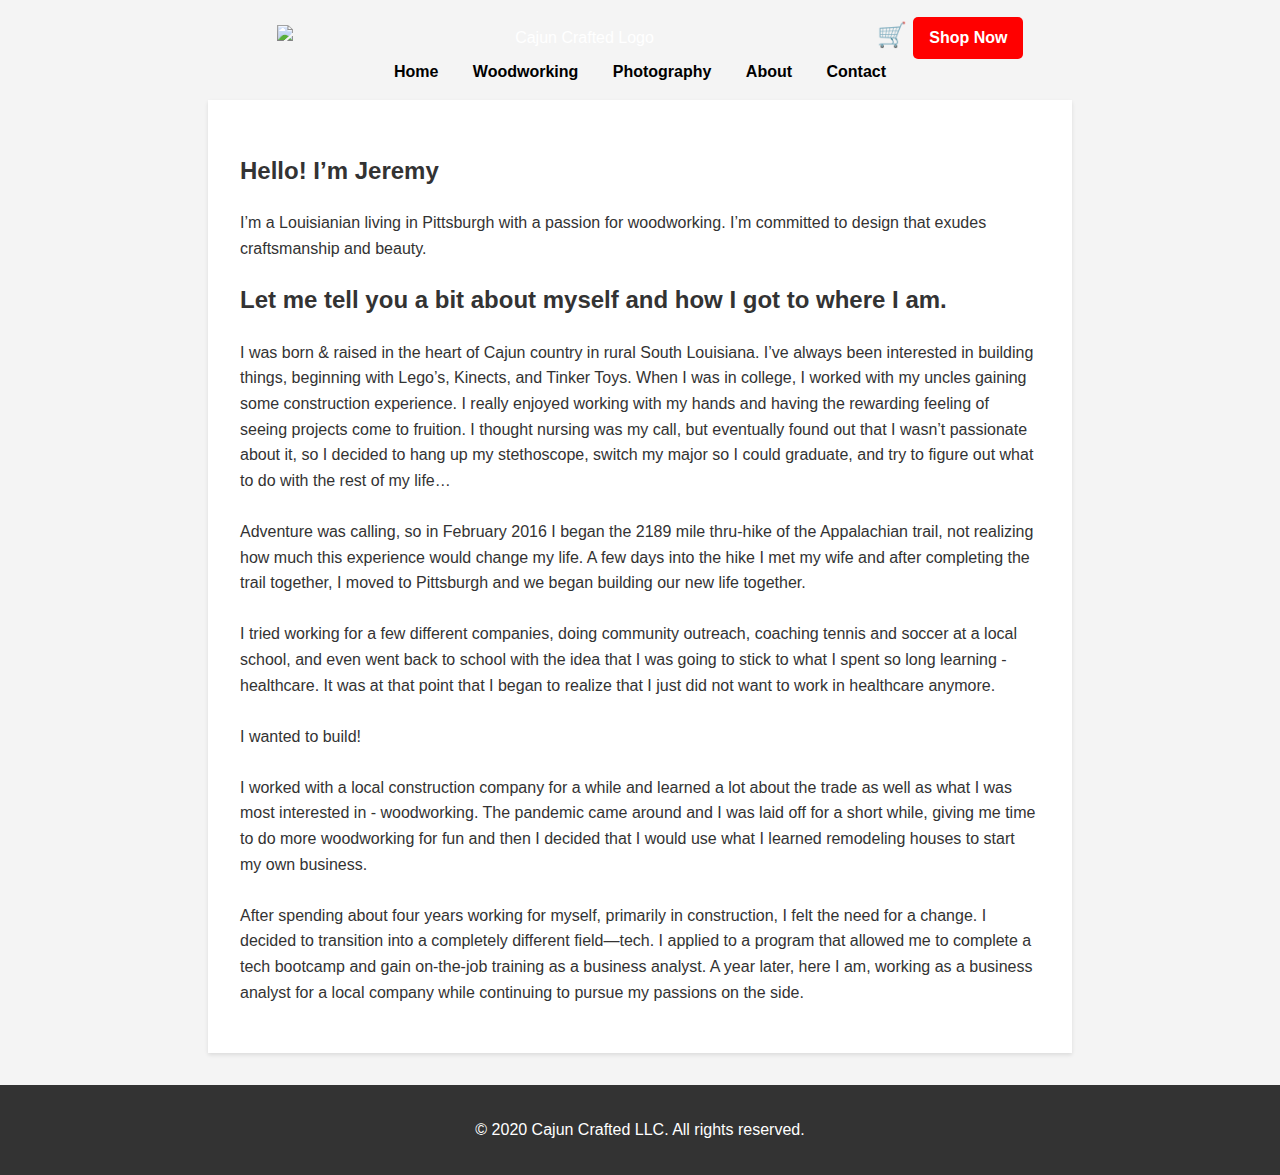
==== about.html @ 8c035fad "Add files via upload" ====
<!DOCTYPE html>
<html lang="en">
<head>
    <meta charset="UTF-8">
    <meta name="viewport" content="width=device-width, initial-scale=1.0">
    <meta name="description" content="Learn more about us on our About page.">
    <title>Who is Cajun Crafted?</title>
    <style>
        body {
            font-family: Arial, sans-serif;
            line-height: 1.6;
            margin: 0;
            padding: 0;
            background-color: #f4f4f4;
            color: #333;
        }
        header {
        background: #f4f4f4;
        color: #fff;
        padding: 1rem 0;
        text-align: center;
        }

        .header-container {
            display: flex;
            align-items: center;
            justify-content: center;
            padding-left: 20px; /* Add some padding from the edge */
        }

        .logo {
            width: 600px; /* Adjust size as needed */
            height: auto;
        }

        nav a {
            font-weight: bold; /* Makes the navigation links bold */
            color: #000000; /* Ensures the links use the current text color */            
            text-decoration: none; /* Optional: Removes underline from links */
            margin: 0 15px; /* Adds horizontal spacing between links */
        }

        nav a:hover {
            color: #0078d7; /* Optional: Change color on hover */
        }
        .shop-now-button {
        background-color: #ff0000; /* Red background */
        color: #ffffff; /* White text */
        padding: 0.5rem 1rem; /* Add padding for the button */
        text-decoration: none; /* Remove underline */
        border-radius: 5px; /* Rounded corners */
        font-weight: bold; /* Bold text */
        font-size: 1rem; /* Adjust font size */
        display: inline-block; /* Ensure it behaves like a button */
        text-align: center; /* Center the text */
        }

        .shop-now-button:hover {
            background-color: #cc0000; /* Darker red on hover */
        }

        .cart-icon {
            font-size: 1.5rem; /* Adjust size of the cart icon */
            text-decoration: none; /* Removes underline */
            color: #333; /* Adjust color */
        }

        .cart-icon:hover {
            color: #0078d7; /* Optional: Change color on hover */
        }

        main {
            padding: 2rem;
            max-width: 800px;
            margin: 0 auto;
            background: #fff;
            box-shadow: 0 2px 4px rgba(0, 0, 0, 0.1);
        }
        footer {
            text-align: center;
            padding: 1rem 0;
            background: #333;
            color: #fff;
            margin-top: 2rem;
        }
    </style>
</head>
<body>
    <header>
        <div class="header-container">
            <img src="Cajun-Crafted-Full-Logo.png" alt="Cajun Crafted Logo" class="logo">
            <div class="header-actions">
                <a href="cart.html" class="cart-icon">
                    🛒 <!-- Unicode for a shopping cart icon -->
                </a>
                <a href="shop.html" class="shop-now-button">Shop Now</a>
            </div>
        </div>
        <nav>
            <a href="home.html">Home</a>
            <a href="woodworks.html">Woodworking</a>
            <a href="photos.html">Photography</a>
            <a href="about.html">About</a>
            <a href="contact.html">Contact</a>
        </nav>
    </header>
    <main>
        <h2>Hello! I’m Jeremy</h2>
        <p>I’m a Louisianian living in Pittsburgh with a passion for woodworking. I’m committed to design that exudes craftsmanship and beauty.</p>
        <h2>Let me tell you a bit about myself and how I got to where I am.</h2>
        <p>I was born & raised in the heart of Cajun country in rural South Louisiana. I’ve always been interested in building things, beginning with Lego’s, Kinects, and Tinker Toys. When I was in college, I worked with my uncles gaining some construction experience. I really enjoyed working with my hands and having the rewarding feeling of seeing projects come to fruition. I thought nursing was my call, but eventually found out that I wasn’t passionate about it, so I decided to hang up my stethoscope, switch my major so I could graduate, and try to figure out what to do with the rest of my life…<br>
        <br>
        Adventure was calling, so in February 2016 I began the 2189 mile thru-hike of the Appalachian trail, not realizing how much this experience would change my life. A few days into the hike I met my wife and after completing the trail together, I moved to Pittsburgh and we began building our new life together.<br>
        <br>
        I tried working for a few different companies, doing community outreach, coaching tennis and soccer at a local school, and even went back to school with the idea that I was going to stick to what I spent so long learning - healthcare. It was at that point that I began to realize that I just did not want to work in healthcare anymore.<br>
        <br>
        I wanted to build!<br>
        <br>
        I worked with a local construction company for a while and learned a lot about the trade as well as what I was most interested in - woodworking. The pandemic came around and I was laid off for a short while, giving me time to do more woodworking for fun and then I decided that I would use what I learned remodeling houses to start my own business.<br>
        <br>
        After spending about four years working for myself, primarily in construction, I felt the need for a change. I decided to transition into a completely different field—tech. I applied to a program that allowed me to complete a tech bootcamp and gain on-the-job training as a business analyst. A year later, here I am, working as a business analyst for a local company while continuing to pursue my passions on the side.</p>
    </main>
    <footer>
        <p>&copy; 2020 Cajun Crafted LLC. All rights reserved.</p>
    </footer>
</body>
</html>
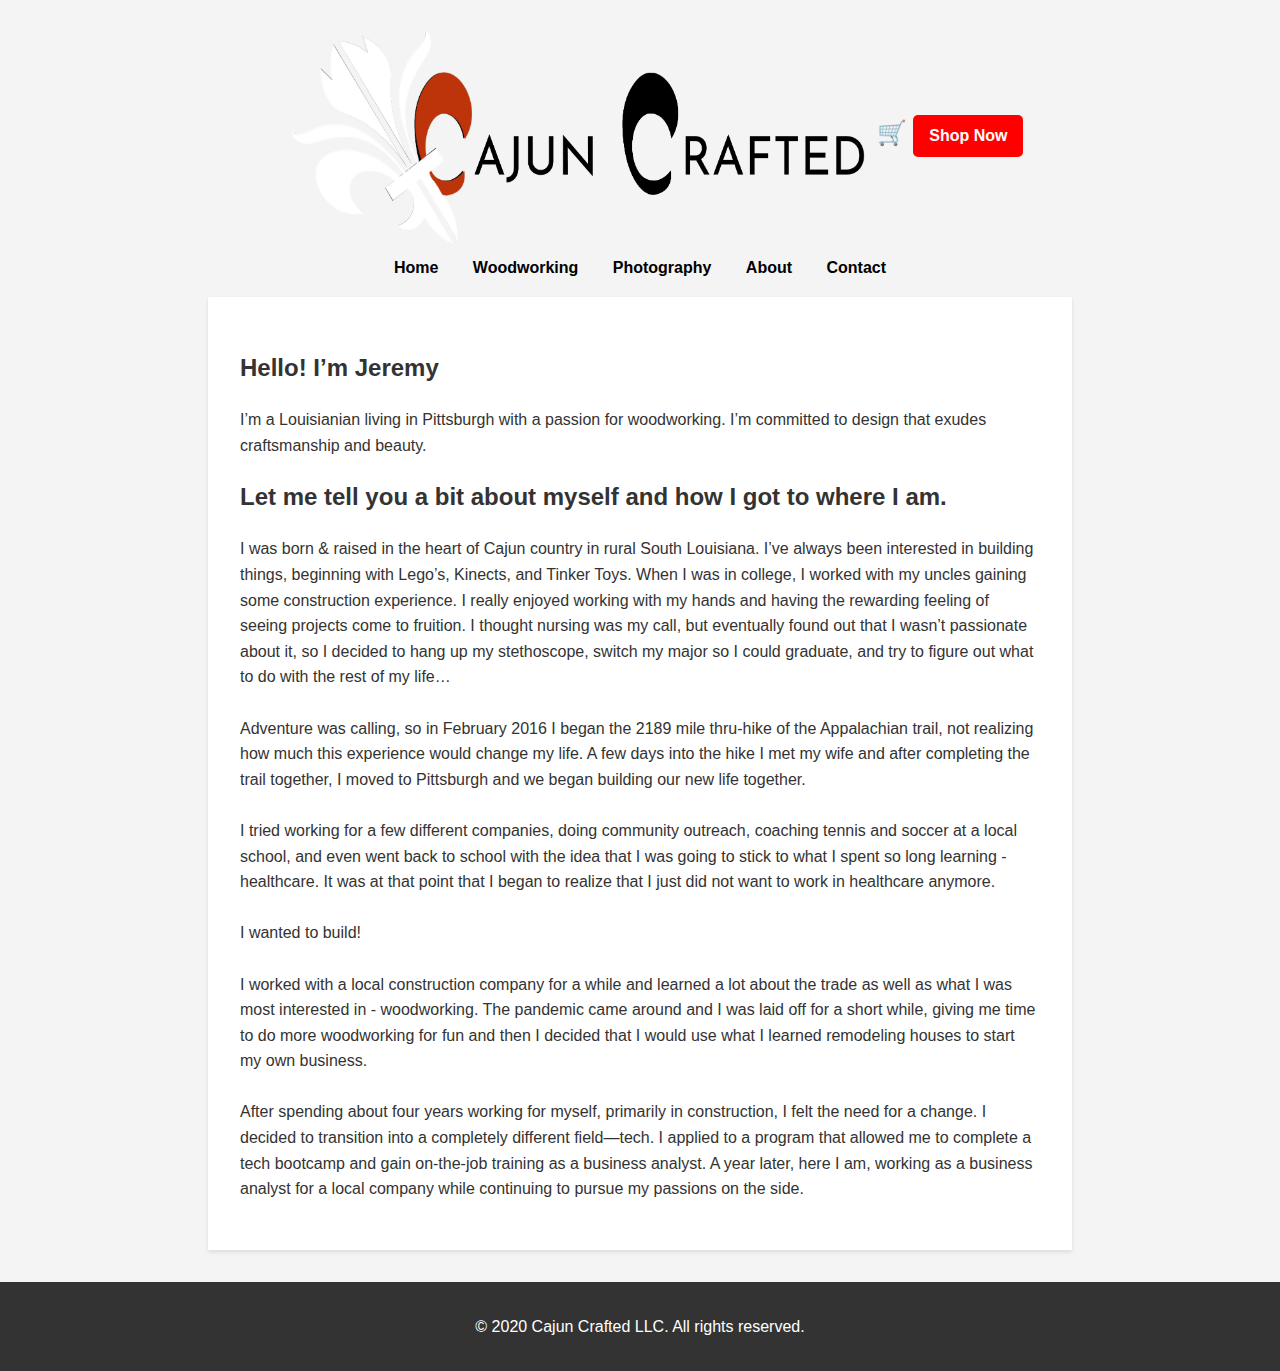
==== commit 11677959: "Update about.html" ====
--- a/about.html
+++ b/about.html
@@ -5,85 +5,7 @@
     <meta name="viewport" content="width=device-width, initial-scale=1.0">
     <meta name="description" content="Learn more about us on our About page.">
     <title>Who is Cajun Crafted?</title>
-    <style>
-        body {
-            font-family: Arial, sans-serif;
-            line-height: 1.6;
-            margin: 0;
-            padding: 0;
-            background-color: #f4f4f4;
-            color: #333;
-        }
-        header {
-        background: #f4f4f4;
-        color: #fff;
-        padding: 1rem 0;
-        text-align: center;
-        }
-
-        .header-container {
-            display: flex;
-            align-items: center;
-            justify-content: center;
-            padding-left: 20px; /* Add some padding from the edge */
-        }
-
-        .logo {
-            width: 600px; /* Adjust size as needed */
-            height: auto;
-        }
-
-        nav a {
-            font-weight: bold; /* Makes the navigation links bold */
-            color: #000000; /* Ensures the links use the current text color */            
-            text-decoration: none; /* Optional: Removes underline from links */
-            margin: 0 15px; /* Adds horizontal spacing between links */
-        }
-
-        nav a:hover {
-            color: #0078d7; /* Optional: Change color on hover */
-        }
-        .shop-now-button {
-        background-color: #ff0000; /* Red background */
-        color: #ffffff; /* White text */
-        padding: 0.5rem 1rem; /* Add padding for the button */
-        text-decoration: none; /* Remove underline */
-        border-radius: 5px; /* Rounded corners */
-        font-weight: bold; /* Bold text */
-        font-size: 1rem; /* Adjust font size */
-        display: inline-block; /* Ensure it behaves like a button */
-        text-align: center; /* Center the text */
-        }
-
-        .shop-now-button:hover {
-            background-color: #cc0000; /* Darker red on hover */
-        }
-
-        .cart-icon {
-            font-size: 1.5rem; /* Adjust size of the cart icon */
-            text-decoration: none; /* Removes underline */
-            color: #333; /* Adjust color */
-        }
-
-        .cart-icon:hover {
-            color: #0078d7; /* Optional: Change color on hover */
-        }
-
-        main {
-            padding: 2rem;
-            max-width: 800px;
-            margin: 0 auto;
-            background: #fff;
-            box-shadow: 0 2px 4px rgba(0, 0, 0, 0.1);
-        }
-        footer {
-            text-align: center;
-            padding: 1rem 0;
-            background: #333;
-            color: #fff;
-            margin-top: 2rem;
-        }
-    </style>
+    <link rel="stylesheet" href="styles.css">
 </head>
 <body>
     <header>
@@ -124,4 +46,4 @@
         <p>&copy; 2020 Cajun Crafted LLC. All rights reserved.</p>
     </footer>
 </body>
-</html>+</html>
--- a/styles.css
+++ b/styles.css
@@ -0,0 +1,222 @@
+body {
+font-family: Arial, sans-serif;
+line-height: 1.6;
+margin: 0;
+padding: 0;
+background-color: #f4f4f4;
+color: #333;
+}
+header {
+background: #f4f4f4;
+color: #fff;
+padding: 1rem 0;
+text-align: center;
+}
+
+.header-container {
+    display: flex;
+    align-items: center;
+    justify-content: center;
+    padding-left: 20px; /* Add some padding from the edge */
+}
+
+.logo {
+    width: 600px; /* Adjust size as needed */
+    height: auto;
+}
+
+nav a {
+    font-weight: bold; /* Makes the navigation links bold */
+    color: #000000; /* Ensures the links use the current text color */            
+    text-decoration: none; /* Optional: Removes underline from links */
+    margin: 0 15px; /* Adds horizontal spacing between links */
+}
+
+nav a:hover {
+    color: #0078d7; /* Optional: Change color on hover */
+}
+.shop-now-button {
+background-color: #ff0000; /* Red background */
+color: #ffffff; /* White text */
+padding: 0.5rem 1rem; /* Add padding for the button */
+text-decoration: none; /* Remove underline */
+border-radius: 5px; /* Rounded corners */
+font-weight: bold; /* Bold text */
+font-size: 1rem; /* Adjust font size */
+display: inline-block; /* Ensure it behaves like a button */
+text-align: center; /* Center the text */
+}
+
+.shop-now-button:hover {
+    background-color: #cc0000; /* Darker red on hover */
+}
+
+.cart-icon {
+    font-size: 1.5rem; /* Adjust size of the cart icon */
+    text-decoration: none; /* Removes underline */
+    color: #333; /* Adjust color */
+}
+
+.cart-icon:hover {
+    color: #0078d7; /* Optional: Change color on hover */
+}
+
+.taskbar {
+    width: 300px;
+    background-color: #f4f4f4;
+    border-left: 1px solid #ccc;
+    padding: 20px;
+    position: fixed;
+    right: 0;
+    top: 0;
+    bottom: 0;
+    overflow-y: auto;
+}
+
+.taskbar h2 {
+    margin-top: 0;
+}
+
+.cart-item {
+    display: flex;
+    justify-content: space-between;
+    align-items: center;
+    margin-bottom: 10px;
+}
+
+.cart-item button {
+    margin: 0 5px;
+}
+
+.cart-item span {
+    margin: 0 10px;
+}
+
+.cart-total {
+    font-weight: bold;
+    margin-top: 20px;
+}
+
+button {
+background-color: #007BFF; /* Blue background */
+color: white; /* White text */
+border: none; /* Remove border */
+border-radius: 5px; /* Rounded corners */
+padding: 5px 10px; /* Add padding */
+cursor: pointer; /* Pointer cursor on hover */
+font-size: 14px; /* Adjust font size */
+transition: background-color 0.3s ease; /* Smooth hover effect */
+}
+
+button:hover {
+    background-color: #0056b3; /* Darker blue on hover */
+}
+
+button:active {
+    background-color: #003f7f; /* Even darker blue when clicked */
+}
+
+button:disabled {
+    background-color: #cccccc; /* Gray background for disabled buttons */
+    cursor: not-allowed; /* Not-allowed cursor for disabled buttons */
+}
+
+.trash-icon {
+color: #ff4d4d; /* Red color for the trash icon */
+font-size: 18px; /* Slightly larger size */
+cursor: pointer; /* Pointer cursor on hover */
+margin-left: 10px; /* Add spacing from other elements */
+transition: transform 0.2s ease, color 0.2s ease; /* Smooth hover effect */
+}
+
+.trash-icon:hover {
+    color: #cc0000; /* Darker red on hover */
+    transform: scale(1.2); /* Slightly enlarge the icon on hover */
+}
+
+.trash-icon:active {
+    transform: scale(1); /* Reset scale when clicked */
+}
+
+
+.gallery {
+    display: grid;
+    grid-template-columns: repeat(4, 1fr); /* 4 columns */
+    gap: 10px; /* Space between images */
+    padding: 20px; /* Add padding around the gallery */
+}
+
+.gallery img {
+    width: 100%; /* Make images responsive */
+    height: auto; /* Maintain aspect ratio */
+    border-radius: 5px; /* Optional: Add rounded corners */
+    box-shadow: 0 4px 6px rgba(0, 0, 0, 0.1); /* Optional: Add a shadow */
+}
+
+@media (max-width: 768px) {
+    .gallery {
+        grid-template-columns: repeat(2, 1fr); /* 2 columns for smaller screens */
+    }
+}
+
+@media (max-width: 480px) {
+    .gallery {
+        grid-template-columns: 1fr; /* 1 column for very small screens */
+    }
+}
+
+/* Popup container (hidden by default) */
+.popup {
+    display: none; /* Hidden by default */
+    position: fixed;
+    z-index: 1000;
+    left: 0;
+    top: 0;
+    width: 100%;
+    height: 100%;
+    overflow: auto;
+    background-color: rgba(0, 0, 0, 0.8); /* Black background with opacity */
+}
+
+/* Popup content (the image) */
+.popup-content {
+    margin: auto;
+    display: block;
+    max-width: 90%; /* Resize to fit the screen */
+    max-height: 90%; /* Resize to fit the screen */
+    border-radius: 10px;
+    box-shadow: 0 4px 8px rgba(0, 0, 0, 0.2);
+}
+
+/* Close button */
+.close {
+    position: absolute;
+    top: 20px;
+    right: 35px;
+    color: #fff;
+    font-size: 40px;
+    font-weight: bold;
+    cursor: pointer;
+}
+
+.close:hover,
+.close:focus {
+    color: #ccc;
+    text-decoration: none;
+    cursor: pointer;
+}
+
+main {
+    padding: 2rem;
+    max-width: 800px;
+    margin: 0 auto;
+    background: #fff;
+    box-shadow: 0 2px 4px rgba(0, 0, 0, 0.1);
+}
+footer {
+    text-align: center;
+    padding: 1rem 0;
+    background: #333;
+    color: #fff;
+    margin-top: 2rem;
+}
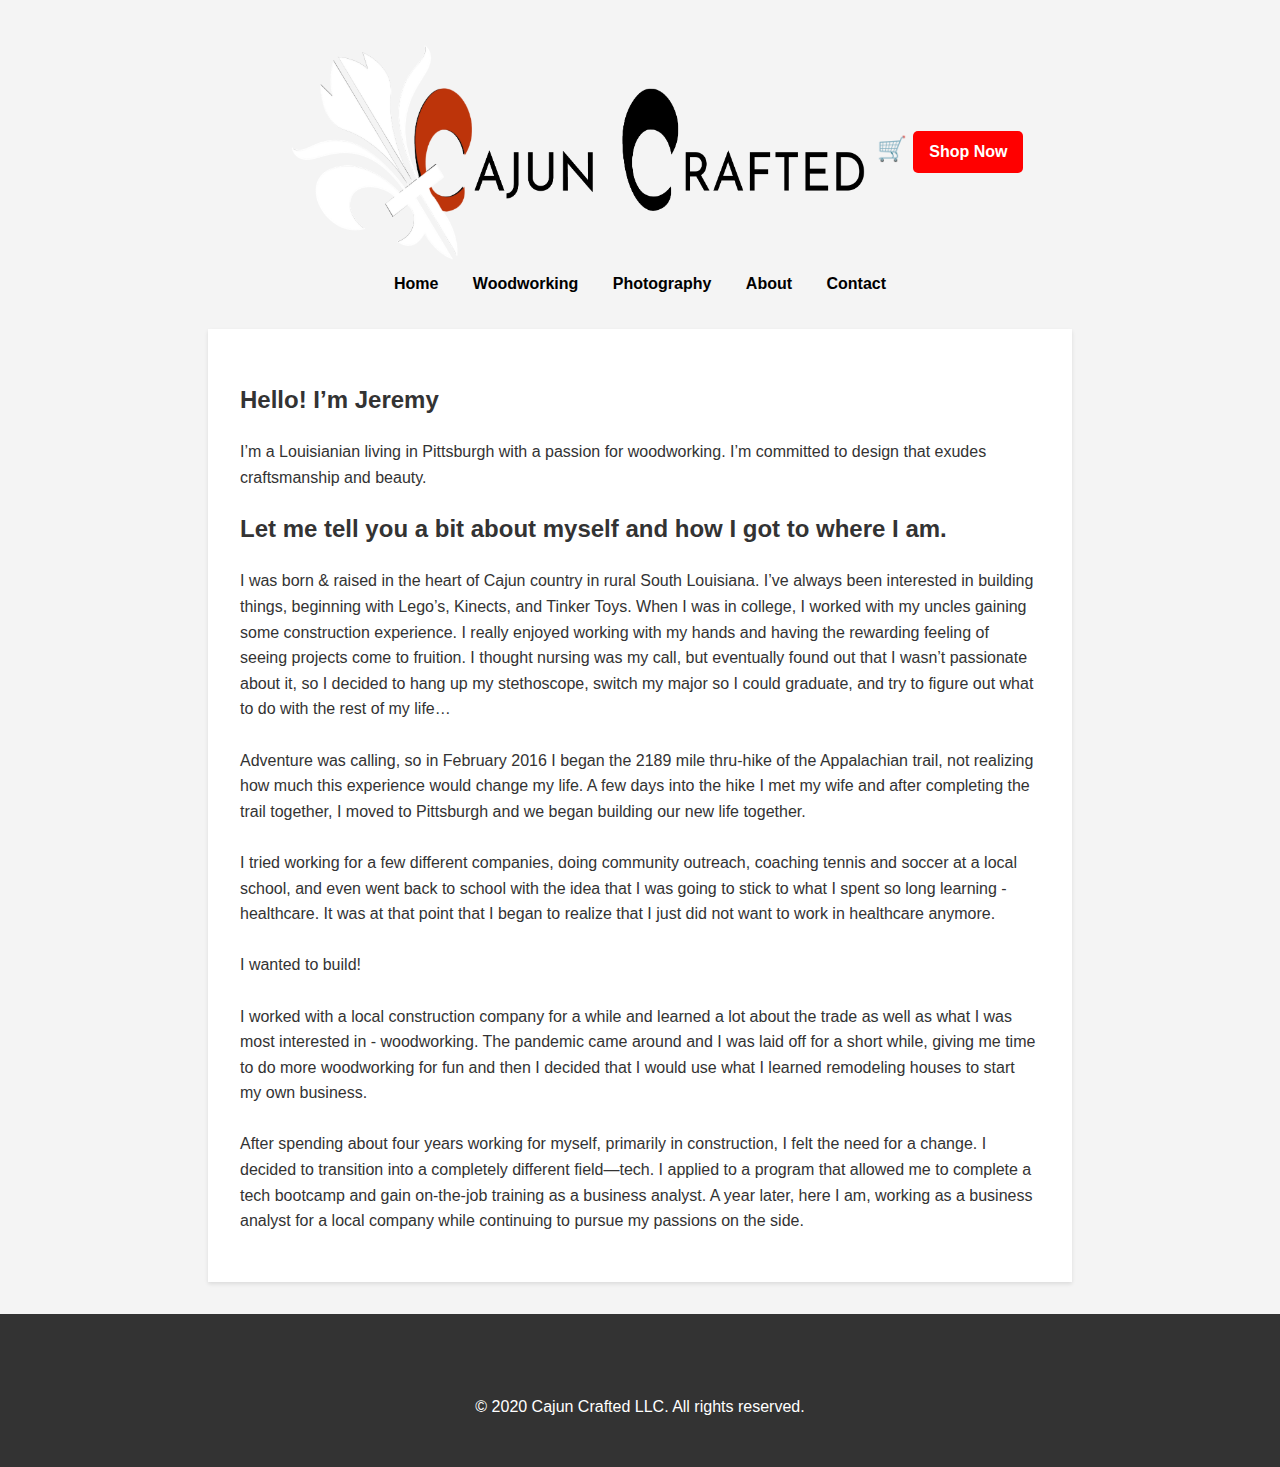
==== commit 4a2dd64b: "Update about.html" ====
--- a/about.html
+++ b/about.html
@@ -9,22 +9,14 @@
 </head>
 <body>
     <header>
-        <div class="header-container">
-            <img src="Cajun-Crafted-Full-Logo.png" alt="Cajun Crafted Logo" class="logo">
-            <div class="header-actions">
-                <a href="cart.html" class="cart-icon">
-                    🛒 <!-- Unicode for a shopping cart icon -->
-                </a>
-                <a href="shop.html" class="shop-now-button">Shop Now</a>
-            </div>
-        </div>
-        <nav>
-            <a href="home.html">Home</a>
-            <a href="woodworks.html">Woodworking</a>
-            <a href="photos.html">Photography</a>
-            <a href="about.html">About</a>
-            <a href="contact.html">Contact</a>
-        </nav>
+        <div id="header-container"></div>
+        <script>
+            fetch("header.html")
+                .then(response => response.text())
+                .then(data => {
+                    document.getElementById("header-container").innerHTML = data;
+                });
+        </script>
     </header>
     <main>
         <h2>Hello! I’m Jeremy</h2>
@@ -43,7 +35,14 @@
         After spending about four years working for myself, primarily in construction, I felt the need for a change. I decided to transition into a completely different field—tech. I applied to a program that allowed me to complete a tech bootcamp and gain on-the-job training as a business analyst. A year later, here I am, working as a business analyst for a local company while continuing to pursue my passions on the side.</p>
     </main>
     <footer>
-        <p>&copy; 2020 Cajun Crafted LLC. All rights reserved.</p>
+        <div id="footer-container"></div>
+        <script>
+            fetch("footer.html")
+                .then(response => response.text())
+                .then(data => {
+                    document.getElementById("footer-container").innerHTML = data;
+                });
+        </script>
     </footer>
 </body>
 </html>
--- a/styles.css
+++ b/styles.css
@@ -8,7 +8,7 @@
 }
 header {
 background: #f4f4f4;
-color: #fff;
+color: #000000;
 padding: 1rem 0;
 text-align: center;
 }
